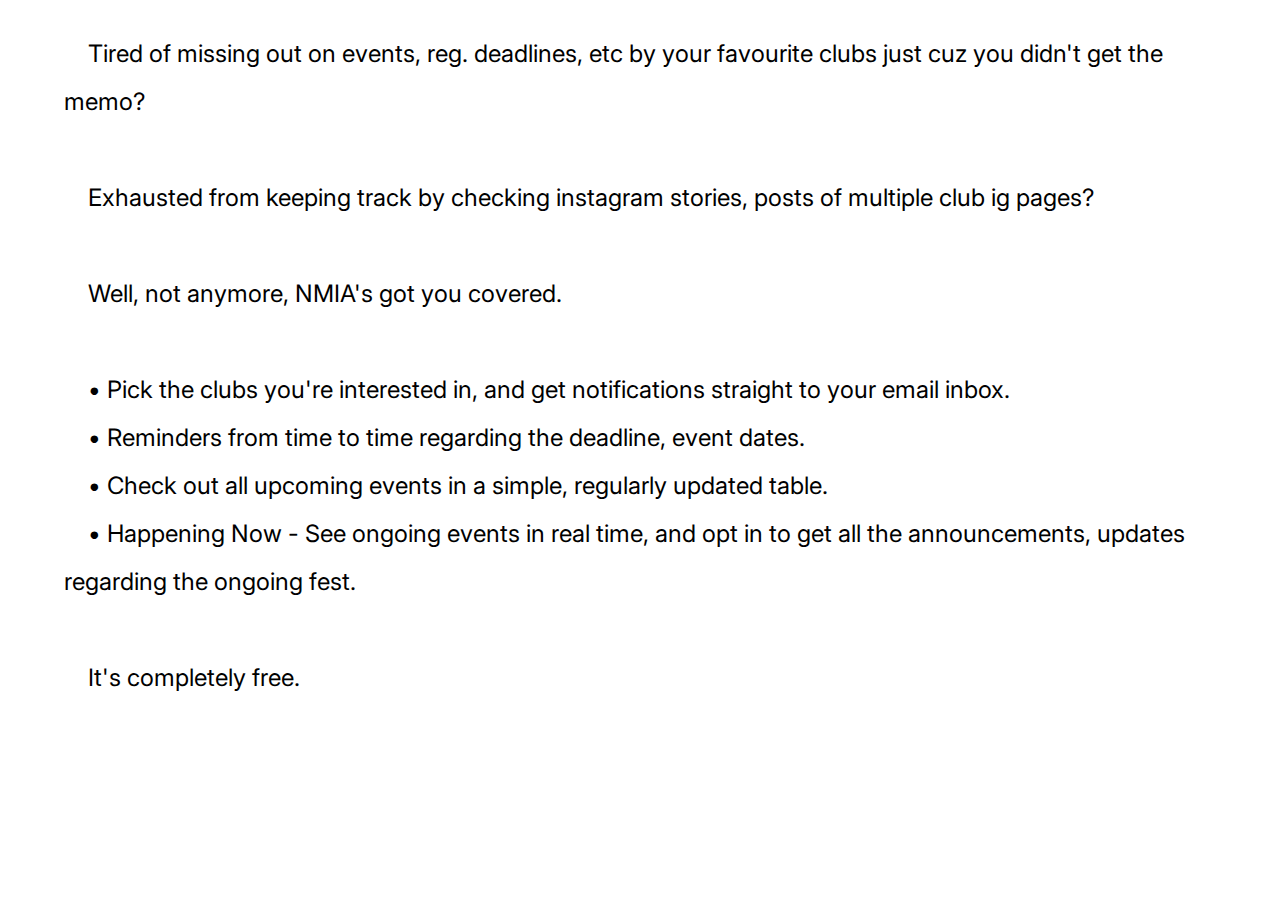
==== about.html @ dbc534a2 "Add files via upload" ====
<!DOCTYPE html>
<html>
    <head>
<style>
    @import url('https://fonts.googleapis.com/css2?family=Inter:wght@400;600&display=swap');

    .title {
        font-size: 42px;
        font-weight: bold;
        color: #000; /* Slightly softer black */
        margin-bottom: 20px;
        letter-spacing: 1px;
    }

    .subtitle-container {
        max-width: 90vw; /* Keeps text within screen */
        margin: 0 auto; /* Centers the container */
        text-align: left; /* Aligns text to the left */
    }
    
    .subtitle {
        font-family: 'Inter', sans-serif;
        font-size: 24px;
        line-height: 2.0;
        margin-bottom: 30px;
        color: #000;
        text-align: left;
        max-width: 90vw;
        margin-left: auto;
        margin-right: auto;
        white-space: pre-wrap;
    }
    .big-button {
        width: 300px; /* Wider */
        height: 70px; /* Taller */
        font-size: 24px; /* Bigger text */
        font-weight: bold;
        background-color: #007bff;
        color: white;
        border: none;
        border-radius: 10px; /* More rounded */
        cursor: pointer;
        transition: 0.3s;
        margin-top: 25px;
        padding: 15px;
        display: block;   /* Ensures it's treated as a block element */
        margin: 25px auto;
    }
    .big-button:hover {
        background-color: #0056b3;
    }

</style>
</head>

<body>


<p class="subtitle"><pre class="subtitle">
    Tired of missing out on events, reg. deadlines, etc by your favourite clubs just cuz you didn't get the memo?
    
    Exhausted from keeping track by checking instagram stories, posts of multiple club ig pages? 
            
    Well, not anymore, NMIA's got you covered.
    
    • Pick the clubs you're interested in, and get notifications straight to your email inbox.
    • Reminders from time to time regarding the deadline, event dates.
    • Check out all upcoming events in a simple, regularly updated table.
    • Happening Now - See ongoing events in real time, and opt in to get all the announcements, updates regarding the ongoing fest.
           
    It's completely free. 

</body>

</html>
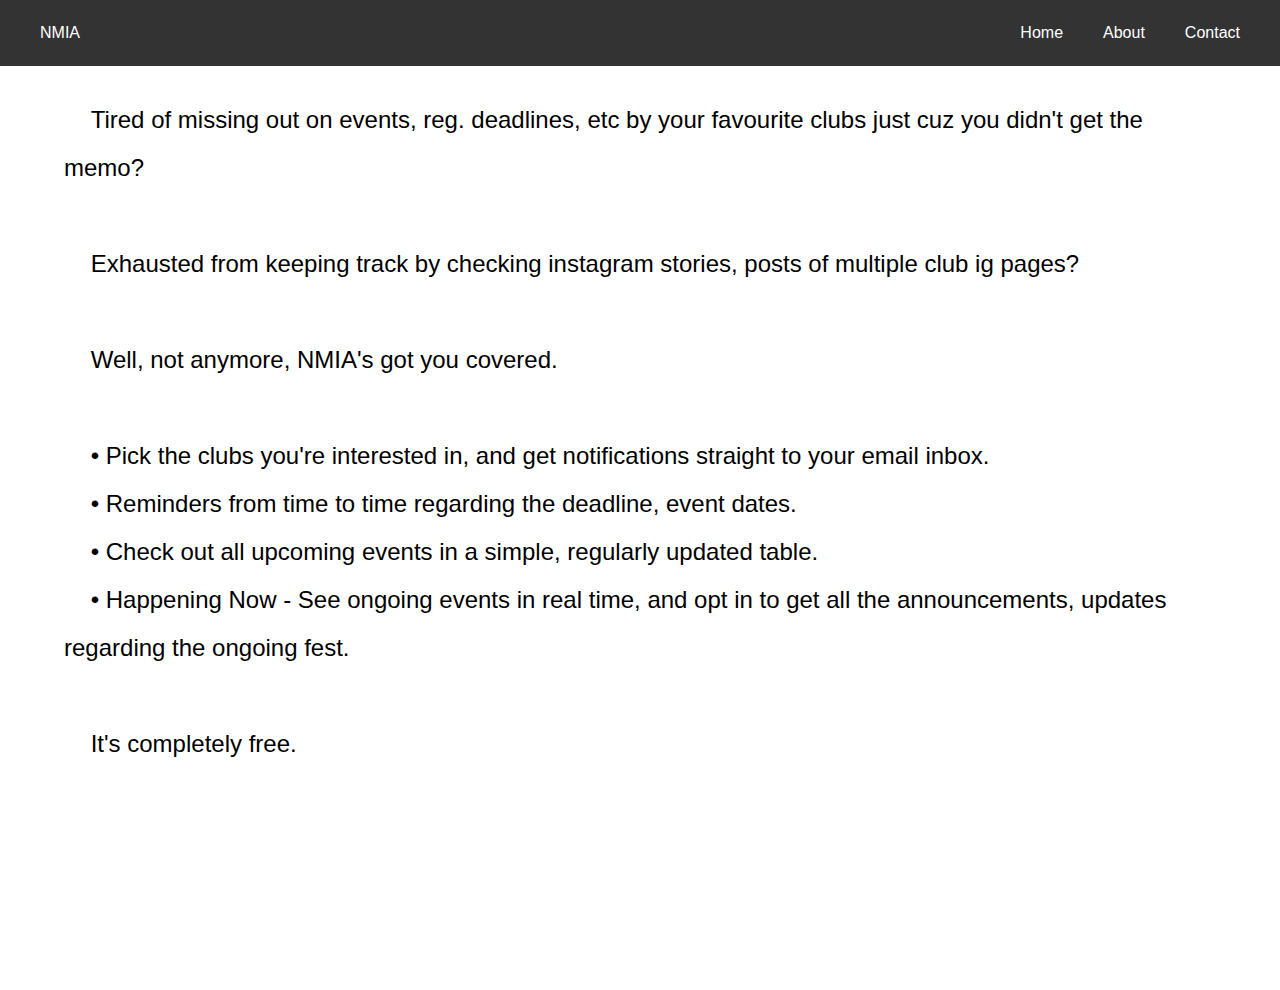
==== commit be8f9680: "Update about.html" ====
--- a/about.html
+++ b/about.html
@@ -1,59 +1,169 @@
 <!DOCTYPE html>
 <html>
     <head>
-<style>
-    @import url('https://fonts.googleapis.com/css2?family=Inter:wght@400;600&display=swap');
-
-    .title {
-        font-size: 42px;
-        font-weight: bold;
-        color: #000; /* Slightly softer black */
-        margin-bottom: 20px;
-        letter-spacing: 1px;
-    }
-
-    .subtitle-container {
-        max-width: 90vw; /* Keeps text within screen */
-        margin: 0 auto; /* Centers the container */
-        text-align: left; /* Aligns text to the left */
-    }
+        <style>
+            body {
+                font-family: sans-serif;
+            }
+            table {
+                font-size: 18px;
+                border-collapse: collapse;
+                width: 100%;
+            }
+            th, td {
+                border: 1px solid #ddd;
+                padding: 8px;
+                text-align: left;
+            }
+            th {
+                font-size: 18px;
+                background-color: #f2f2f2;
+            }
+            /* Default table styling */
+            .table-container {
+                width: 100%;
+                overflow-x: auto;
+            }
+            
+            table {
+                width: 100%;
+                border-collapse: collapse;
+            }
+            
+            th{
+                text-align: center;
+                vertical-align: middle;
+                padding: 8px;
+                border: 0px solid #ddd;
+            }
+        
+            td {
+                padding: 8px;
+                text-align: left;
+                border: 1px solid #ddd;
+            }
+        
+            
+            /* Convert to card layout on small screens */
+            @media (max-width: 600px) {
+                table, thead, tbody, th, td, tr {
+                    display: block;
+                }
+            
+                thead {
+                    display: none; /* Hide headers */
+                }
+            
+                tr {
+                    margin-bottom: 10px;
+                    border: 1px solid #ddd;
+                    background: #f9f9f9;
+                    padding: 10px;
+                    border-radius: 5px;
+                }
+            
+                td {
+                    display: flex;
+                    justify-content: space-between;
+                    padding: 6px;
+                }
+            
+                td::before {
+                    content: attr(data-label); /* Add labels from HTML */
+                    font-weight: bold;
+                    flex: 1;
+                    text-align: left;
+                }
+            }
+        
+            tbody tr:nth-child(odd) {
+            background-color: #f1f1f1;
+        }
+        
+                @import url('https://fonts.googleapis.com/css2?family=Inter:wght@400;600&display=swap');
+        
+                .title {
+                    font-size: 42px;
+                    font-weight: bold;
+                    color: #000; /* Slightly softer black */
+                    margin-bottom: 20px;
+                    letter-spacing: 1px;
+                }
+        
+                .subtitle-container {
+                    max-width: 90vw; /* Keeps text within screen */
+                    margin: 0 auto; /* Centers the container */
+                    text-align: left; /* Aligns text to the left */
+                }
+                
+                .subtitle {
+                    font-family: 'Inter', sans-serif;
+                    font-size: 24px;
+                    line-height: 2.0;
+                    margin-bottom: 30px;
+                    color: #000;
+                    text-align: left;
+                    max-width: 90vw;
+                    margin-left: auto;
+                    margin-right: auto;
+                    white-space: pre-wrap;
+                }
+                .big-button {
+                    width: 250px; /* Wider */
+                    height: 60px; /* Taller */
+                    font-size: 24px; /* Bigger text */
+                    font-weight: bold;
+                    background-color: #000000;
+                    color: white;
+                    border: none;
+                    border-radius: 10px; /* More rounded */
+                    cursor: pointer;
+                    transition: 0.3s;
+                    margin-top: 25px;
+                    padding: 15px;
+                    display: block;   /* Ensures it's treated as a block element */
+                    margin: 25px auto;
+                }
+                .big-button:hover {
+                    background-color: #5c646c;
+                }
+            
     
-    .subtitle {
-        font-family: 'Inter', sans-serif;
-        font-size: 24px;
-        line-height: 2.0;
-        margin-bottom: 30px;
-        color: #000;
-        text-align: left;
-        max-width: 90vw;
-        margin-left: auto;
-        margin-right: auto;
-        white-space: pre-wrap;
-    }
-    .big-button {
-        width: 300px; /* Wider */
-        height: 70px; /* Taller */
-        font-size: 24px; /* Bigger text */
-        font-weight: bold;
-        background-color: #007bff;
-        color: white;
-        border: none;
-        border-radius: 10px; /* More rounded */
-        cursor: pointer;
-        transition: 0.3s;
-        margin-top: 25px;
-        padding: 15px;
-        display: block;   /* Ensures it's treated as a block element */
-        margin: 25px auto;
-    }
-    .big-button:hover {
-        background-color: #0056b3;
-    }
-
-</style>
+            body {
+                margin: 0;
+                font-family: Arial, sans-serif;
+            }
+            .navbar {
+                background-color: #333;
+                overflow: hidden;
+                display: flex;
+                justify-content: space-between;
+                padding: 10px 20px;
+            }
+            .navbar a {
+                color: white;
+                text-decoration: none;
+                padding: 14px 20px;
+                display: block;
+            }
+            .navbar a:hover {
+                background-color: #575757;
+            }
+            .nav-links {
+                display: flex;
+            }
+    </style>
 </head>
 
 <body>
+    <div class="navbar">
+        <a href="#" class="logo">NMIA</a>
+        <div class="nav-links">
+            <a href="index.html">Home</a>
+            <a href="about.html">About</a>
+            <a href="contact.html">Contact</a>
+        </div>
+    </div>
 
 
 <p class="subtitle"><pre class="subtitle">
@@ -72,4 +182,4 @@
 
 </body>
 
-</html>+</html>
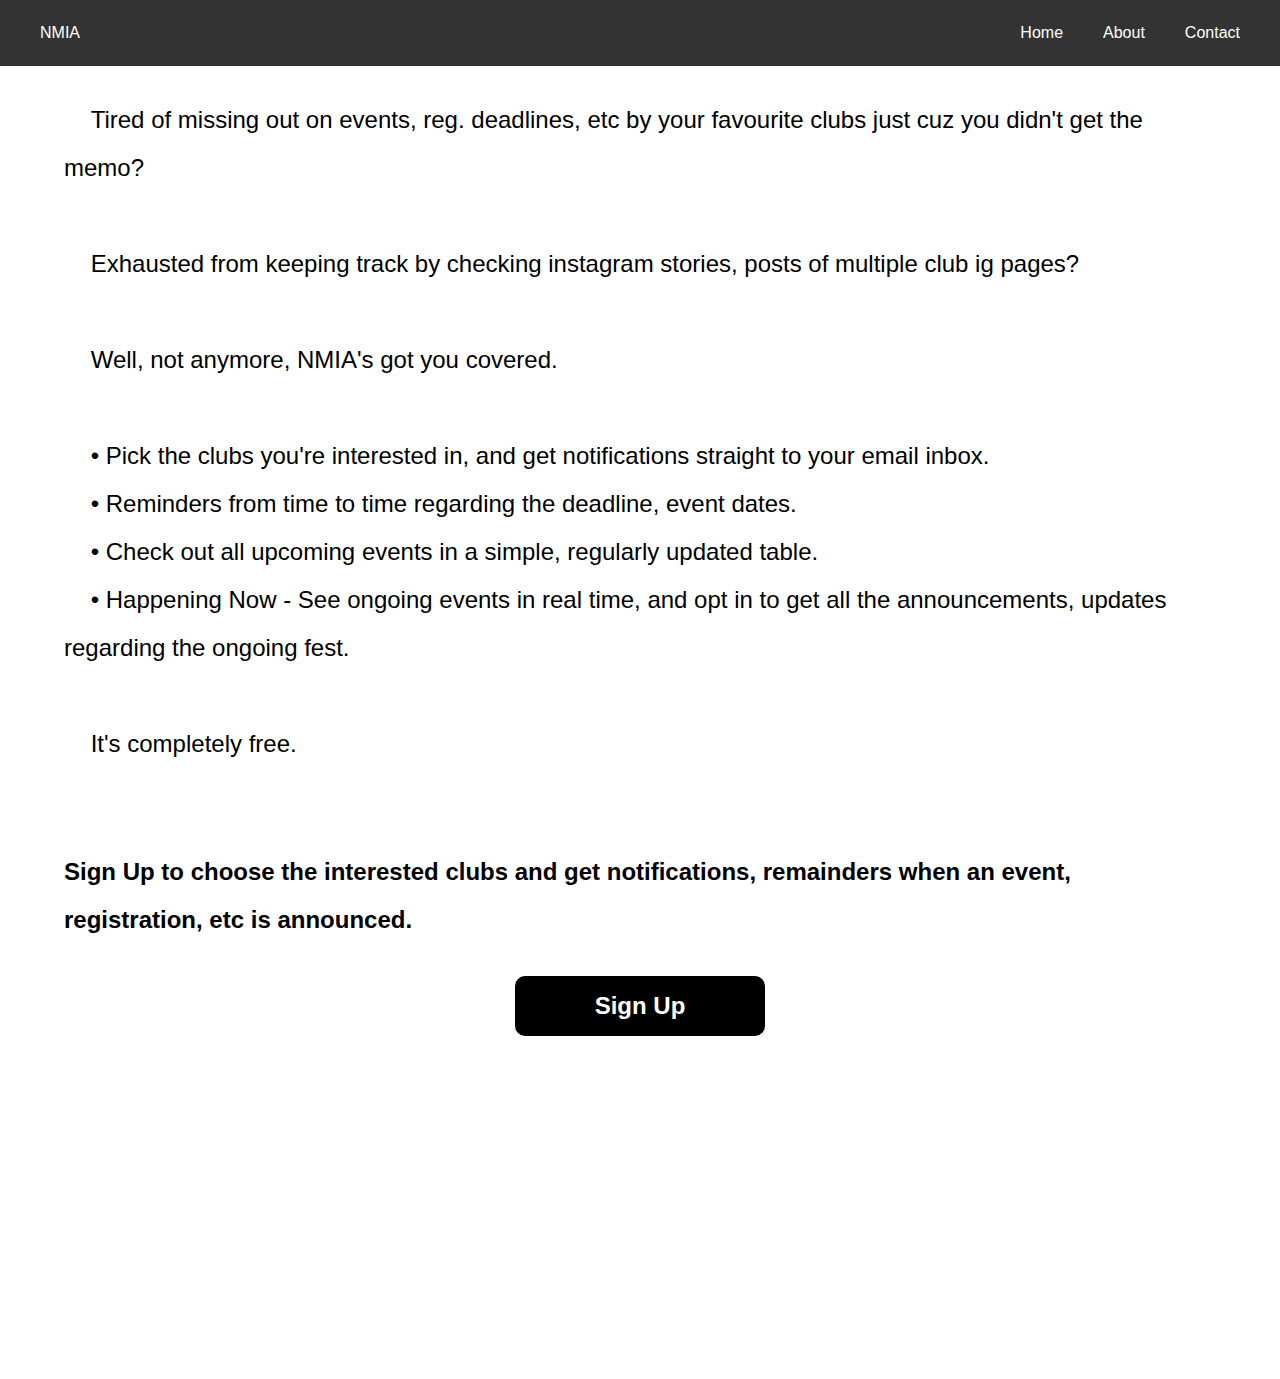
==== commit 1efd14c2: "Update about.html" ====
--- a/about.html
+++ b/about.html
@@ -179,6 +179,8 @@
     • Happening Now - See ongoing events in real time, and opt in to get all the announcements, updates regarding the ongoing fest.
            
     It's completely free. 
+    <h4>Sign Up to choose the interested clubs and get notifications, remainders when an event, registration, etc is announced.</h4><button class="big-button "onclick="window.location.href='https://forms.gle/mf1dbMMjwromp5fM8';">Sign Up</button>
+
 
 </body>
 
